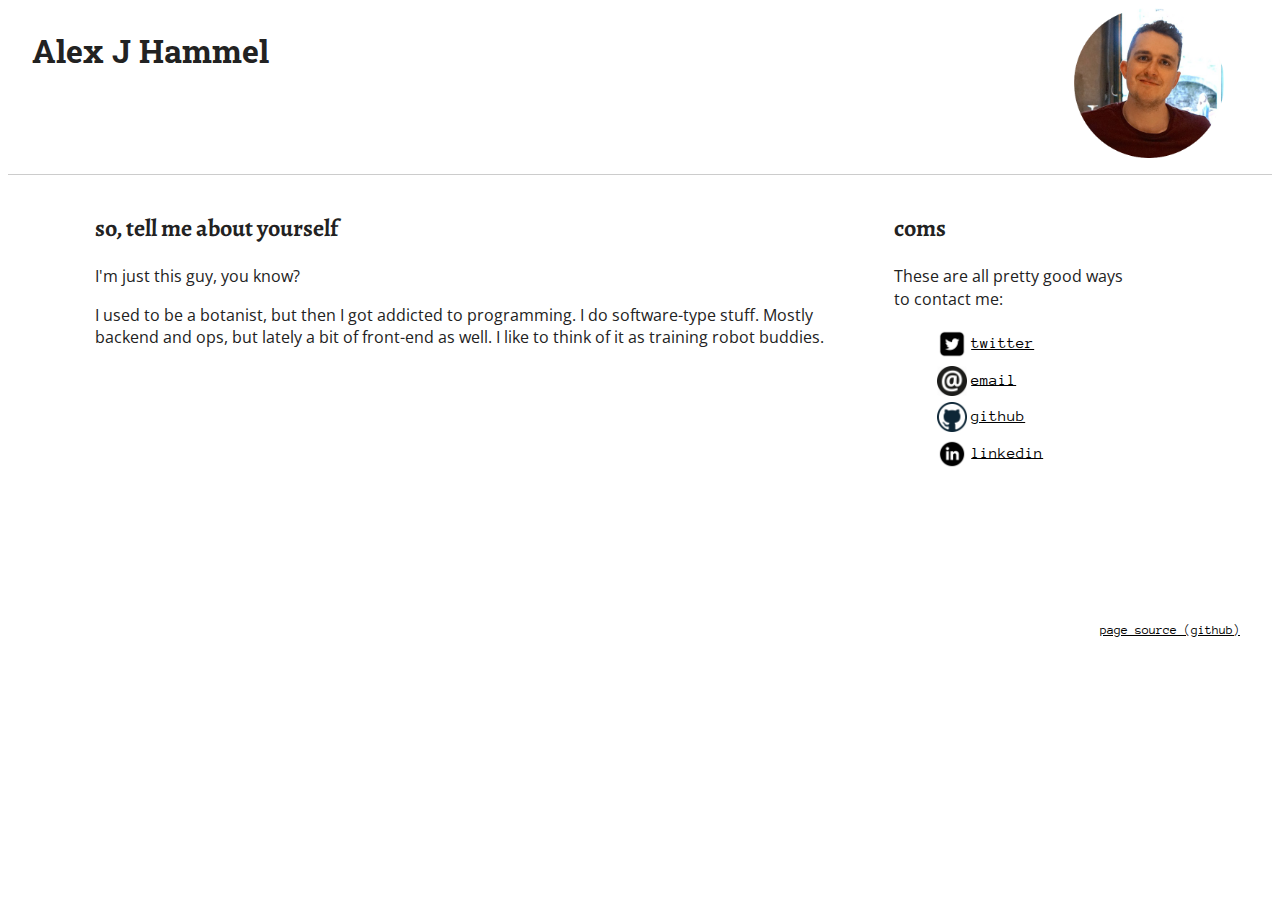
==== src/index.html @ bb95ecae "Remove humility" ====
<!doctype html>
<html class="no-js" lang="en">
    <head>
        <meta charset="utf-8">
        <meta http-equiv="x-ua-compatible" content="ie=edge">
        <title>Alex.J.Hammel</title>
        <meta name="description" content="Alex.J.Hammel">
        <meta name="viewport" content="width=device-width, initial-scale=1">

        <link rel="apple-touch-icon" href="apple-touch-icon.png">
        <!-- Place favicon.ico in the root directory -->

        <link rel="stylesheet" href="css/normalize.css">
        <link rel="stylesheet" href="css/main.css">
        <link href="https://fonts.googleapis.com/css?family=Anonymous+Pro|Open+Sans:300|Roboto+Slab:100|Alegreya:700" rel="stylesheet">
        <script src="js/vendor/modernizr-2.8.3.min.js"></script>
    </head>
    <body>
        <!--[if lt IE 8]>
            <p class="browserupgrade">
            You are using an <strong>outdated</strong> browser. Please <a
            href="http://browsehappy.com/">upgrade your browser</a> to improve
            your experience.</p>
        <![endif]-->

        <div id="wrapper">

            <div class="page-header clearfix">
                <div id="page-title">
                    <h1>Alex J Hammel</h1>
                </div>
                <div id="portrait-box">
                    <img id="portrait" src="img/portrait.png"> 
                </div>
            </div>

            <hr />

            <div class="content-box clearfix">
                <div id="intro">
                    <h2>so, tell me about yourself</h2>
                    <p>
                        I'm just this guy, you know?
                    </p>
                    <p>
                        I used to be a botanist, but then I got addicted to
                        programming. I do software-type stuff. Mostly backend and
                        ops, but lately a bit of front-end as well. I like to
                        think of it as training robot buddies.
                    </p>
                </div>

                <div id="coms">
                    <h2>coms</h2>
                    <p>These are all pretty good ways to contact me:</p>
                    <ul>
                        <li>
                            <img src="img/twitter-square-logo.png" width=30 height=30>
                            <a href="https://twitter.com/alexjhammel">twitter</a>
                        </li>
                        <li>
                            <img src="img/at_sign-512.png" width=30 height=30>
                            <a href="http://www.google.com/recaptcha/mailhide/d?k=01hLirdSQgLoMZgt-70ecaTA==&amp;c=RCjyeDFQOvFrxBR2YWSr_HmWQsWZrgUGtWeeBt_YE38=" onclick="window.open('http://www.google.com/recaptcha/mailhide/d?k\x3d01hLirdSQgLoMZgt-70ecaTA\x3d\x3d\x26c\x3dRCjyeDFQOvFrxBR2YWSr_HmWQsWZrgUGtWeeBt_YE38\x3d', '', 'toolbar=0,scrollbars=0,location=0,statusbar=0,menubar=0,resizable=0,width=500,height=300'); return false;" title="Reveal this e-mail address">email</a>
                        </li>
                        <li>
                            <img src="img/github-512.png" width=30 height=30>
                            <a href="https://github.com/ahammel">github</a>
                        </li>
                        <li>
                            <img src="img/linkedin.png" width=30 height=30>
                            <a href="https://www.linkedin.com/in/alexhammel">linkedin</a>
                        </li>
                    </ul>
                </div>
            </div>
            <div class="push"></div>

        </div> 
        <!-- end wrapper -->

        <div class="footer clearfix">
            <div id="github-link-spacer"></div>
            <div id="github-link-box">
                <small>
                    <a href="https://github.com/ahammel/ahammel.com">page source (github)</a>
                </small>
            </div>
        </div>
    </body>
</html>
---- src/css/main.css ----
/*
 * What follows is the result of much research on cross-browser styling.
 * Credit left inline and big thanks to Nicolas Gallagher, Jonathan Neal,
 * Kroc Camen, and the H5BP dev community and team.
 */

/* ==========================================================================
   Base styles: opinionated defaults
   ========================================================================== */

html {
    color: #222;
    font-size: 1em;
    line-height: 1.4;
}

/*
 * Remove text-shadow in selection highlight:
 * https://twitter.com/miketaylr/status/12228805301
 *
 * These selection rule sets have to be separate.
 * Customize the background color to match your design.
 */

::selection {
    background: #b3d4fc;
    text-shadow: none;
}

/*
 * A better looking default horizontal rule
 */

hr {
    display: block;
    height: 1px;
    border: 0;
    border-top: 1px solid #ccc;
    margin: 1em 0;
    padding: 0;
}

/*
 * Remove the gap between audio, canvas, iframes,
 * images, videos and the bottom of their containers:
 * https://github.com/h5bp/html5-boilerplate/issues/440
 */

audio,
canvas,
iframe,
img,
svg,
video {
    vertical-align: middle;
}

/*
 * Remove default fieldset styles.
 */

fieldset {
    border: 0;
    margin: 0;
    padding: 0;
}

/*
 * Allow only vertical resizing of textareas.
 */

textarea {
    resize: vertical;
}

/* ==========================================================================
   Browser Upgrade Prompt
   ========================================================================== */

.browserupgrade {
    margin: 0.2em 0;
    background: #ccc;
    color: #000;
    padding: 0.2em 0;
}

/* ==========================================================================
   Author's custom styles
   ========================================================================== */

div.wrapper {
    margin: 0 auto -30px;
}

div.page-header {
    margin: 0px auto;
    width: 100%;
}

div.content-box {
    margin: 0px auto;
    width: 90%;
    padding-bottom: 100px;
}

div.push, div.footer{
    height: 30px;
    clear: both;
}


div#page-title {
    float: left;
    margin: 0px auto;
    padding: 0 1.5em;
}

div#portrait-box {
    float: right;
    padding: 0 3em;
    overflow: hidden;
}

img#portrait {
    width: 150px;
    height: auto;
    display: inline;
    margin: 0 auto;
}

div#intro {
    float: left;
    margin: 0px auto;
    padding: 0 1.5em;
    width: 66%;
}

div#coms {
    float: left;
    margin: 0px auto;
    padding: 0 1.5em;
    width: 15em;
}

div#github-link-box {
    float: right;
    padding-right: 2em;
}

/*
 * Fonts
 */

p {
    font-family: 'Open Sans', sans-serif;
}

h1 {
    font-family: 'Roboto Slab', serif;
}

h2 {
    font-family: 'Alegreya', serif;
}

a:link {
    font-family: 'Anonymous Pro', monospace;
    color: #000000;
}

a:visited {
    color: #000000;
}

a:hover {
    text-decoration: none;
}

/* 
 * List styling
 */

ul {
    list-style-type: none;
}

li {
    margin: 0 auto;
    padding: 0.2em;
}

/* ==========================================================================
   Helper classes
   ========================================================================== */

/*
 * Hide visually and from screen readers
 */

.hidden {
    display: none !important;
}

/*
 * Hide only visually, but have it available for screen readers:
 * http://snook.ca/archives/html_and_css/hiding-content-for-accessibility
 */

.visuallyhidden {
    border: 0;
    clip: rect(0 0 0 0);
    height: 1px;
    margin: -1px;
    overflow: hidden;
    padding: 0;
    position: absolute;
    width: 1px;
}

/*
 * Extends the .visuallyhidden class to allow the element
 * to be focusable when navigated to via the keyboard:
 * https://www.drupal.org/node/897638
 */

.visuallyhidden.focusable:active,
.visuallyhidden.focusable:focus {
    clip: auto;
    height: auto;
    margin: 0;
    overflow: visible;
    position: static;
    width: auto;
}

/*
 * Hide visually and from screen readers, but maintain layout
 */

.invisible {
    visibility: hidden;
}

/*
 * Clearfix: contain floats
 *
 * For modern browsers
 * 1. The space content is one way to avoid an Opera bug when the
 *    `contenteditable` attribute is included anywhere else in the document.
 *    Otherwise it causes space to appear at the top and bottom of elements
 *    that receive the `clearfix` class.
 * 2. The use of `table` rather than `block` is only necessary if using
 *    `:before` to contain the top-margins of child elements.
 */

.clearfix:before,
.clearfix:after {
    content: " "; /* 1 */
    display: table; /* 2 */
}

.clearfix:after {
    clear: both;
}

/* ==========================================================================
   EXAMPLE Media Queries for Responsive Design.
   These examples override the primary ('mobile first') styles.
   Modify as content requires.
   ========================================================================== */

@media only screen and (min-width: 35em) {
    /* Style adjustments for viewports that meet the condition */
}

@media print,
       (min-resolution: 1.25dppx),
       (min-resolution: 120dpi) {
    /* Style adjustments for high resolution devices */
}

/* ==========================================================================
   Print styles.
   Inlined to avoid the additional HTTP request:
   http://www.phpied.com/delay-loading-your-print-css/
   ========================================================================== */

@media print {
    *,
    *:before,
    *:after,
    *:first-letter,
    *:first-line {
        background: transparent !important;
        color: #000 !important; /* Black prints faster:
                                   http://www.sanbeiji.com/archives/953 */
        box-shadow: none !important;
        text-shadow: none !important;
    }

    a,
    a:visited {
        text-decoration: underline;
    }

    a[href]:after {
        content: " (" attr(href) ")";
    }

    abbr[title]:after {
        content: " (" attr(title) ")";
    }

    /*
     * Don't show links that are fragment identifiers,
     * or use the `javascript:` pseudo protocol
     */

    a[href^="#"]:after,
    a[href^="javascript:"]:after {
        content: "";
    }

    pre,
    blockquote {
        border: 1px solid #999;
        page-break-inside: avoid;
    }

    /*
     * Printing Tables:
     * http://css-discuss.incutio.com/wiki/Printing_Tables
     */

    thead {
        display: table-header-group;
    }

    tr,
    img {
        page-break-inside: avoid;
    }

    img {
        max-width: 100% !important;
    }

    p,
    h2,
    h3 {
        orphans: 3;
        widows: 3;
    }

    h2,
    h3 {
        page-break-after: avoid;
    }
}
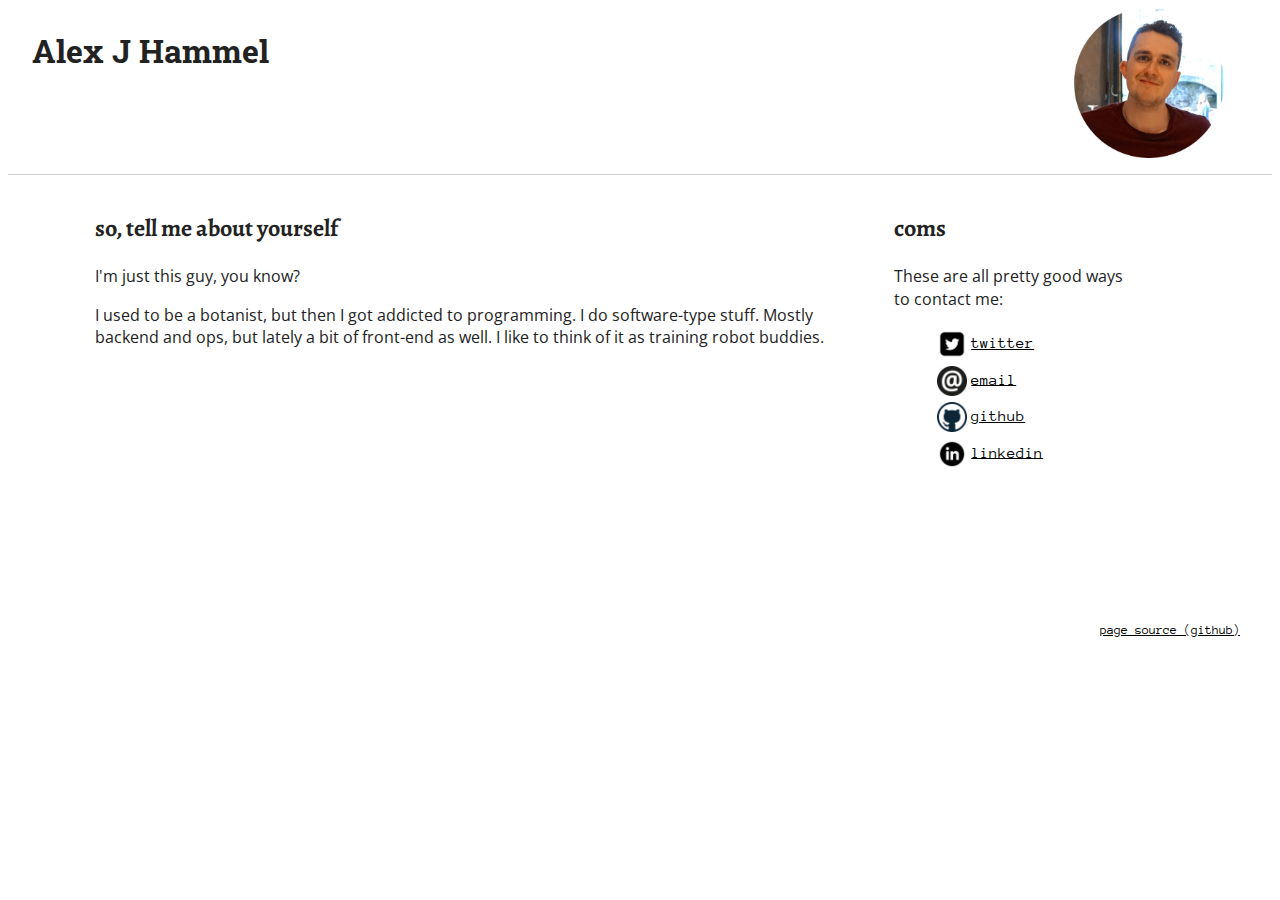
==== commit 799dedf2: "🐛 Upgrade email hider" ====
--- a/src/index.html
+++ b/src/index.html
@@ -30,7 +30,7 @@
                     <h1>Alex J Hammel</h1>
                 </div>
                 <div id="portrait-box">
-                    <img id="portrait" src="img/portrait.png"> 
+                    <img id="portrait" src="img/portrait.png">
                 </div>
             </div>
 
@@ -60,7 +60,7 @@
                         </li>
                         <li>
                             <img src="img/at_sign-512.png" width=30 height=30>
-                            <a href="http://www.google.com/recaptcha/mailhide/d?k=01hLirdSQgLoMZgt-70ecaTA==&amp;c=RCjyeDFQOvFrxBR2YWSr_HmWQsWZrgUGtWeeBt_YE38=" onclick="window.open('http://www.google.com/recaptcha/mailhide/d?k\x3d01hLirdSQgLoMZgt-70ecaTA\x3d\x3d\x26c\x3dRCjyeDFQOvFrxBR2YWSr_HmWQsWZrgUGtWeeBt_YE38\x3d', '', 'toolbar=0,scrollbars=0,location=0,statusbar=0,menubar=0,resizable=0,width=500,height=300'); return false;" title="Reveal this e-mail address">email</a>
+                            <a href="email_invisible.html" onclick="window.open('email_invisible.html', '', 'toolbar=0,scrollbars=0,location=0,statusbar=0,menubar=0,resizable=0,width=500,height=300'); return false;" title="Reveal this e-mail address">email</a>
                         </li>
                         <li>
                             <img src="img/github-512.png" width=30 height=30>
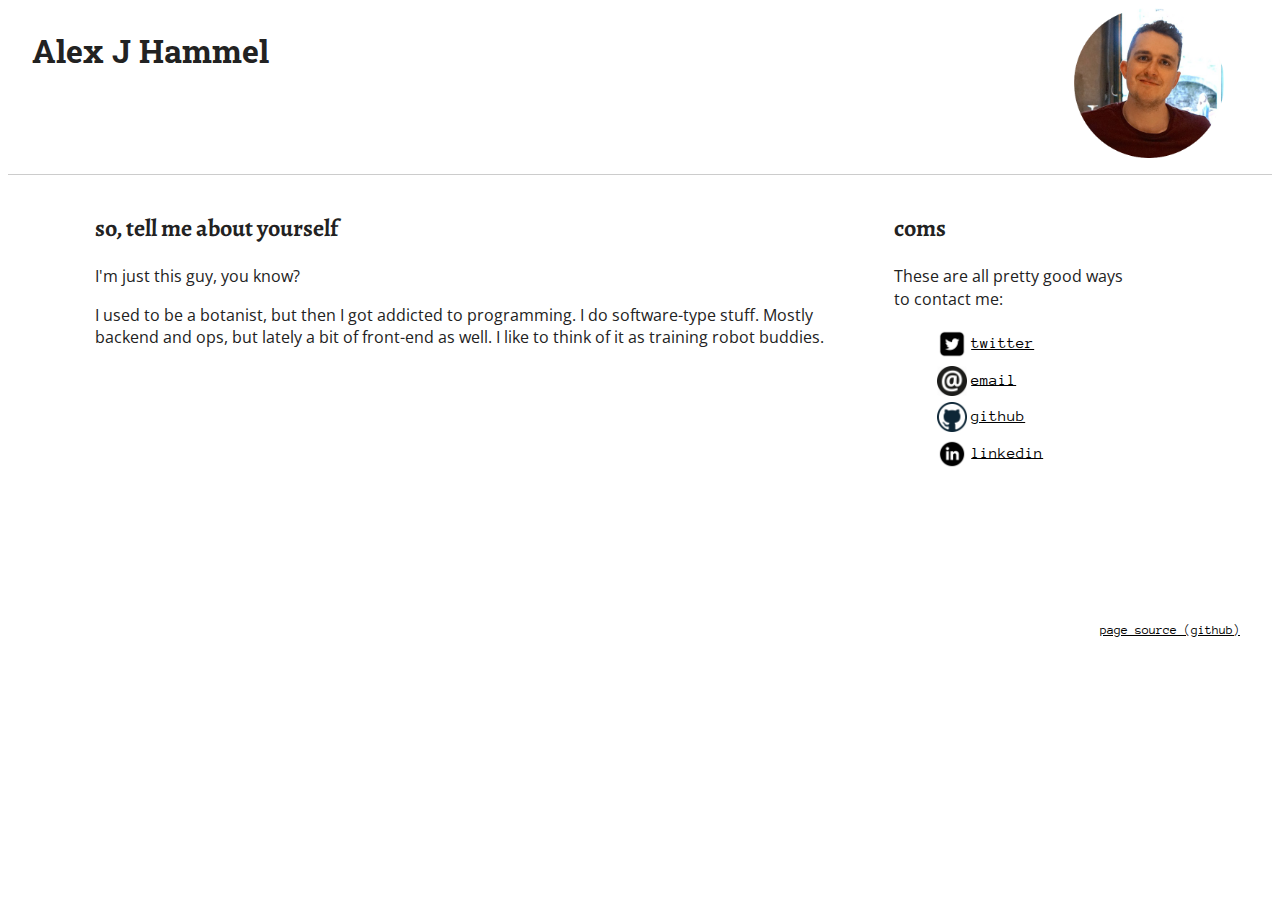
==== commit 16f126d0: "🐛 Don't break up comms line items" ====
--- a/src/index.html
+++ b/src/index.html
@@ -10,10 +10,40 @@
         <link rel="apple-touch-icon" href="apple-touch-icon.png">
         <!-- Place favicon.ico in the root directory -->
 
-        <link rel="stylesheet" href="css/normalize.css">
         <link rel="stylesheet" href="css/main.css">
         <link href="https://fonts.googleapis.com/css?family=Anonymous+Pro|Open+Sans:300|Roboto+Slab:100|Alegreya:700" rel="stylesheet">
         <script src="js/vendor/modernizr-2.8.3.min.js"></script>
+        <script src="https://www.google.com/recaptcha/api.js?render=explicit"></script>
+        <script src="https://ajax.googleapis.com/ajax/libs/jquery/3.3.1/jquery.min.js"></script>
+        <script>
+            function onRequestEmail() {
+                const clientId = grecaptcha.render('g-recaptcha-badge', {
+                    'sitekey': '6LcLepMUAAAAAJHqlSuTYE2X9yBZvihR3iCCHKg8',
+                    'badge': 'inline',
+                    'size': 'invisible'
+                });
+
+                grecaptcha.ready(() => {
+                    grecaptcha.execute(clientId, {action: "homepage"})
+                        .then((token) => {
+                            const form = new FormData();
+                            form.append("g-recaptcha-response", token);
+
+                            $.post(
+                                "https://mailhide.ahammel.com/mailhide-go",
+                                new URLSearchParams(form).toString(),
+                                (response) => {
+                                    if (response.success) {
+                                        const email = response.secret;
+                                        const element = `<a href="mailto:${email}">${email}</a>`;
+                                        $(".email-hidden").replaceWith(element)
+                                    }
+                                }
+                            );
+                        });
+                });
+            }
+        </script>
     </head>
     <body>
         <!--[if lt IE 8]>
@@ -54,19 +84,19 @@
                     <h2>coms</h2>
                     <p>These are all pretty good ways to contact me:</p>
                     <ul>
-                        <li>
+                        <li class="c-comms__li">
                             <img src="img/twitter-square-logo.png" width=30 height=30>
                             <a href="https://twitter.com/alexjhammel">twitter</a>
                         </li>
-                        <li>
+                        <li class="c-comms__li">
                             <img src="img/at_sign-512.png" width=30 height=30>
-                            <a href="email_invisible.html" onclick="window.open('email_invisible.html', '', 'toolbar=0,scrollbars=0,location=0,statusbar=0,menubar=0,resizable=0,width=500,height=300'); return false;" title="Reveal this e-mail address">email</a>
+                            <a class="email-hidden" onclick="onRequestEmail()">email</a>
                         </li>
-                        <li>
+                        <li class="c-comms__li">
                             <img src="img/github-512.png" width=30 height=30>
                             <a href="https://github.com/ahammel">github</a>
                         </li>
-                        <li>
+                        <li class="c-comms__li">
                             <img src="img/linkedin.png" width=30 height=30>
                             <a href="https://www.linkedin.com/in/alexhammel">linkedin</a>
                         </li>
@@ -86,5 +116,6 @@
                 </small>
             </div>
         </div>
+        <div id="g-recaptcha-badge"></div>
     </body>
 </html>
--- a/src/css/main.css
+++ b/src/css/main.css
@@ -176,7 +176,22 @@
     text-decoration: none;
 }
 
-/* 
+.email-hidden {
+    font-family: 'Anonymous Pro', monospace;
+    color: #000000;
+    cursor: pointer;
+    text-decoration: underline;
+}
+
+.email-hidden:hover {
+    text-decoration: none;
+}
+
+.c-comms__li {
+    white-space: nowrap;
+}
+
+/*
  * List styling
  */
 
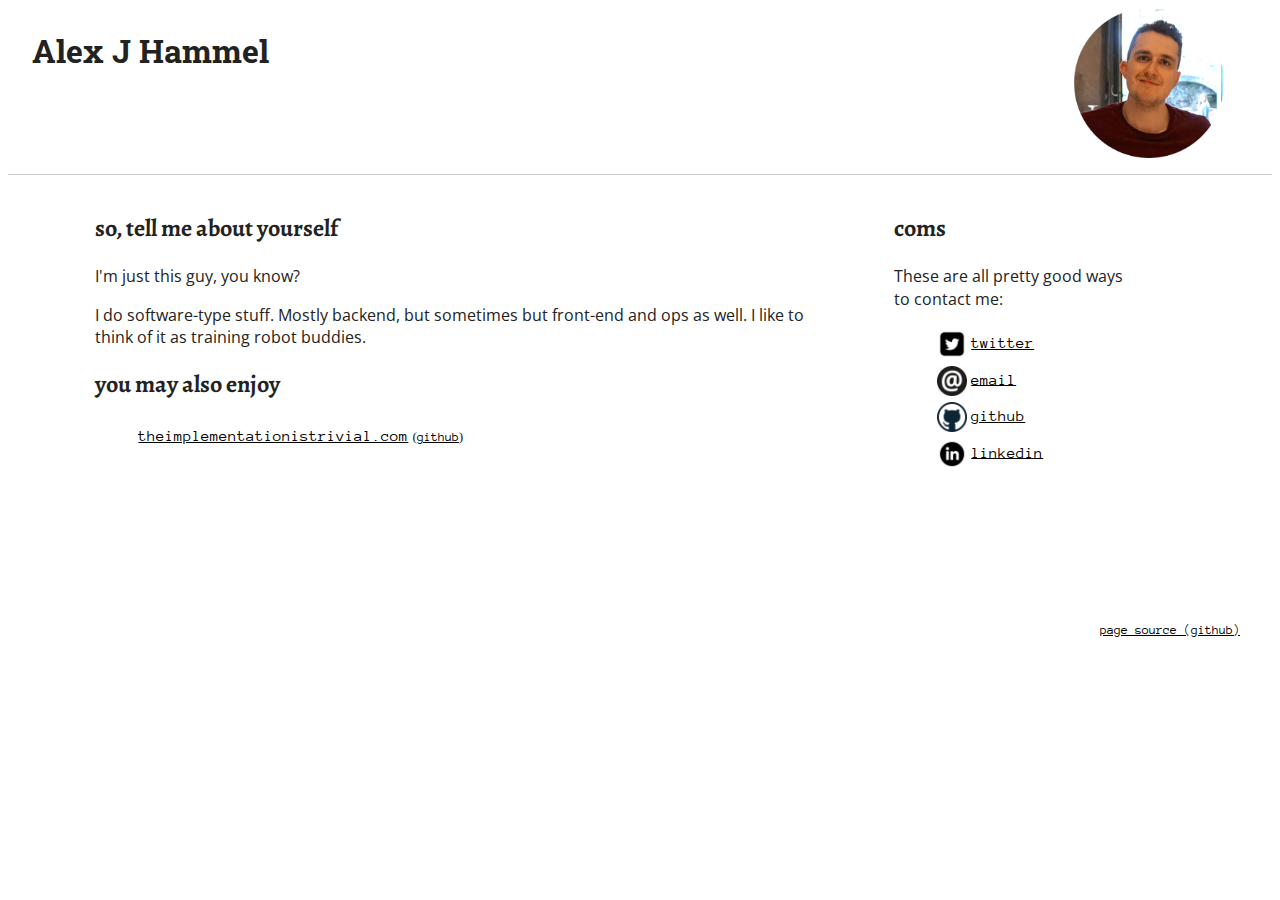
==== commit e5bdff1e: "✨ Add projects section" ====
--- a/src/index.html
+++ b/src/index.html
@@ -67,41 +67,55 @@
             <hr />
 
             <div class="content-box clearfix">
-                <div id="intro">
-                    <h2>so, tell me about yourself</h2>
-                    <p>
-                        I'm just this guy, you know?
-                    </p>
-                    <p>
-                        I used to be a botanist, but then I got addicted to
-                        programming. I do software-type stuff. Mostly backend and
-                        ops, but lately a bit of front-end as well. I like to
-                        think of it as training robot buddies.
-                    </p>
+                <div class="c-content-left">
+                    <div id="intro">
+                        <h2>so, tell me about yourself</h2>
+                        <p>
+                            I'm just this guy, you know?
+                        </p>
+                        <p>
+                            I do software-type stuff. Mostly backend, but
+                            sometimes but front-end and ops as well. I like to
+                            think of it as training robot buddies.
+                        </p>
+                    </div>
+                    <div id="projects">
+                        <h2>you may also enjoy</h2>
+                        <ul>
+                            <li>
+                                <a href="https://theimplementationistrivial.com">theimplementationistrivial.com</a>
+                                <small>
+                                    (<a href="https://github.com/ahammel/TheImplementationIsTrivial">github</a>)
+                                </small>
+                            </li>
+                        </ul>
+
+                    </div>
                 </div>
-
-                <div id="coms">
-                    <h2>coms</h2>
-                    <p>These are all pretty good ways to contact me:</p>
-                    <ul>
-                        <li class="c-comms__li">
-                            <img src="img/twitter-square-logo.png" width=30 height=30>
-                            <a href="https://twitter.com/alexjhammel">twitter</a>
-                        </li>
-                        <li class="c-comms__li">
-                            <img src="img/at_sign-512.png" width=30 height=30>
-                            <a class="email-hidden" onclick="onRequestEmail()">email</a>
-                        </li>
-                        <li class="c-comms__li">
-                            <img src="img/github-512.png" width=30 height=30>
-                            <a href="https://github.com/ahammel">github</a>
-                        </li>
-                        <li class="c-comms__li">
-                            <img src="img/linkedin.png" width=30 height=30>
-                            <a href="https://www.linkedin.com/in/alexhammel">linkedin</a>
-                        </li>
-                    </ul>
-                </div>
+                <div class="c-content-right">
+                    <div class="c-comms">
+                        <h2>coms</h2>
+                        <p>These are all pretty good ways to contact me:</p>
+                        <ul>
+                            <li class="c-comms__li">
+                                <img src="img/twitter-square-logo.png" width=30 height=30>
+                                <a href="https://twitter.com/alexjhammel">twitter</a>
+                            </li>
+                            <li class="c-comms__li">
+                                <img src="img/at_sign-512.png" width=30 height=30>
+                                <a class="email-hidden" onclick="onRequestEmail()">email</a>
+                            </li>
+                            <li class="c-comms__li">
+                                <img src="img/github-512.png" width=30 height=30>
+                                <a href="https://github.com/ahammel">github</a>
+                            </li>
+                            <li class="c-comms__li">
+                                <img src="img/linkedin.png" width=30 height=30>
+                                <a href="https://www.linkedin.com/in/alexhammel">linkedin</a>
+                            </li>
+                        </ul>
+                    </div>
+                    </divc>
             </div>
             <div class="push"></div>
 
--- a/src/css/main.css
+++ b/src/css/main.css
@@ -128,14 +128,14 @@
     margin: 0 auto;
 }
 
-div#intro {
+.c-content-left {
     float: left;
     margin: 0px auto;
     padding: 0 1.5em;
     width: 66%;
 }
 
-div#coms {
+.c-content-right {
     float: left;
     margin: 0px auto;
     padding: 0 1.5em;
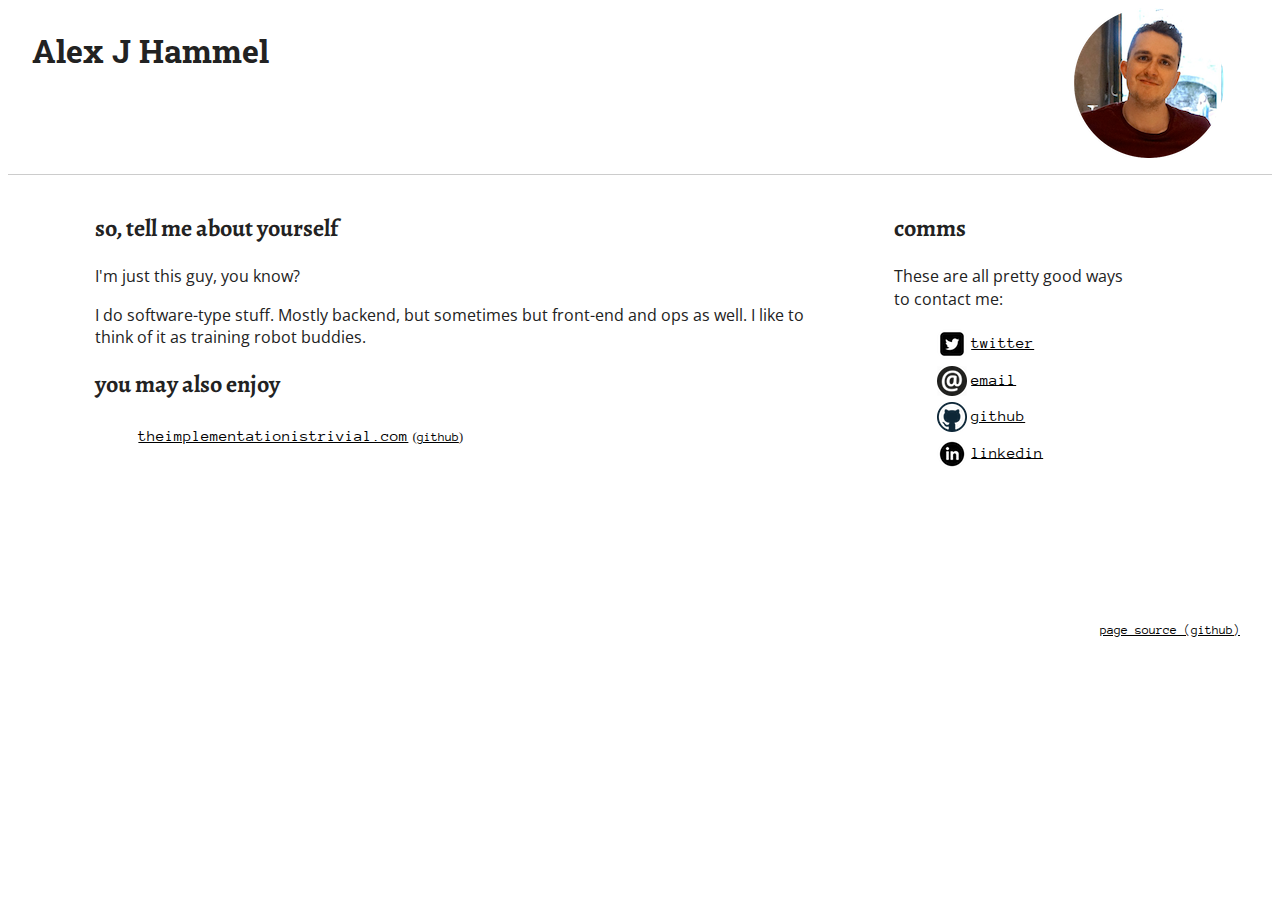
==== commit d8fe019d: "💄 Refactor images" ====
--- a/src/index.html
+++ b/src/index.html
@@ -60,7 +60,7 @@
                     <h1>Alex J Hammel</h1>
                 </div>
                 <div id="portrait-box">
-                    <img id="portrait" src="img/portrait.png">
+                    <img id="portrait" src="img/portrait.png" alt="Portrait of Alex">
                 </div>
             </div>
 
@@ -94,28 +94,28 @@
                 </div>
                 <div class="c-content-right">
                     <div class="c-comms">
-                        <h2>coms</h2>
+                        <h2>comms</h2>
                         <p>These are all pretty good ways to contact me:</p>
                         <ul>
                             <li class="c-comms__li">
-                                <img src="img/twitter-square-logo.png" width=30 height=30>
+                                <img src="img/twitter-square-logo.png" alt="Twitter Logo">
                                 <a href="https://twitter.com/alexjhammel">twitter</a>
                             </li>
                             <li class="c-comms__li">
-                                <img src="img/at_sign-512.png" width=30 height=30>
+                                <img src="img/at_sign.png" alt="@ Symbol">
                                 <a class="email-hidden" onclick="onRequestEmail()">email</a>
                             </li>
                             <li class="c-comms__li">
-                                <img src="img/github-512.png" width=30 height=30>
+                                <img src="img/github.png" alt="GitHub Logo">
                                 <a href="https://github.com/ahammel">github</a>
                             </li>
                             <li class="c-comms__li">
-                                <img src="img/linkedin.png" width=30 height=30>
+                                <img src="img/linkedin.png" alt="LinkedIn Logo">
                                 <a href="https://www.linkedin.com/in/alexhammel">linkedin</a>
                             </li>
                         </ul>
                     </div>
-                    </divc>
+                </div>
             </div>
             <div class="push"></div>
 
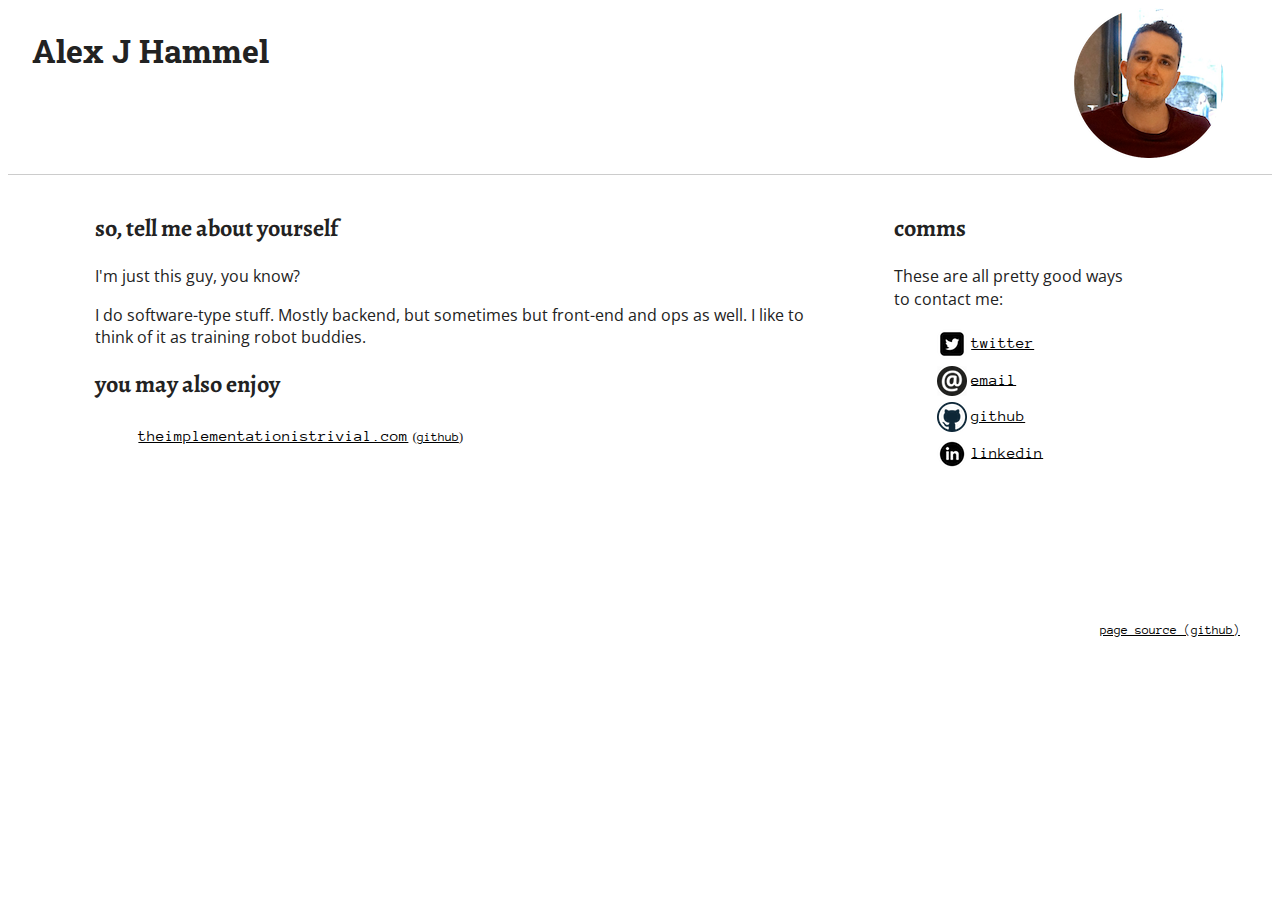
==== commit 33d0a6d3: "🐛 Cache bug: fix size of logos" ====
--- a/src/index.html
+++ b/src/index.html
@@ -98,19 +98,19 @@
                         <p>These are all pretty good ways to contact me:</p>
                         <ul>
                             <li class="c-comms__li">
-                                <img src="img/twitter-square-logo.png" alt="Twitter Logo">
+                                <img class="c-logo" src="img/twitter-square-logo.png" alt="Twitter Logo">
                                 <a href="https://twitter.com/alexjhammel">twitter</a>
                             </li>
                             <li class="c-comms__li">
-                                <img src="img/at_sign.png" alt="@ Symbol">
+                                <img class="c-logo" src="img/at_sign.png" alt="@ Symbol">
                                 <a class="email-hidden" onclick="onRequestEmail()">email</a>
                             </li>
                             <li class="c-comms__li">
-                                <img src="img/github.png" alt="GitHub Logo">
+                                <img class="c-logo" src="img/github.png" alt="GitHub Logo">
                                 <a href="https://github.com/ahammel">github</a>
                             </li>
                             <li class="c-comms__li">
-                                <img src="img/linkedin.png" alt="LinkedIn Logo">
+                                <img class="c-logo" src="img/linkedin.png" alt="LinkedIn Logo">
                                 <a href="https://www.linkedin.com/in/alexhammel">linkedin</a>
                             </li>
                         </ul>
--- a/src/css/main.css
+++ b/src/css/main.css
@@ -145,6 +145,11 @@
 div#github-link-box {
     float: right;
     padding-right: 2em;
+}
+
+.c-logo {
+    width: 30px;
+    height: 30px;
 }
 
 /*
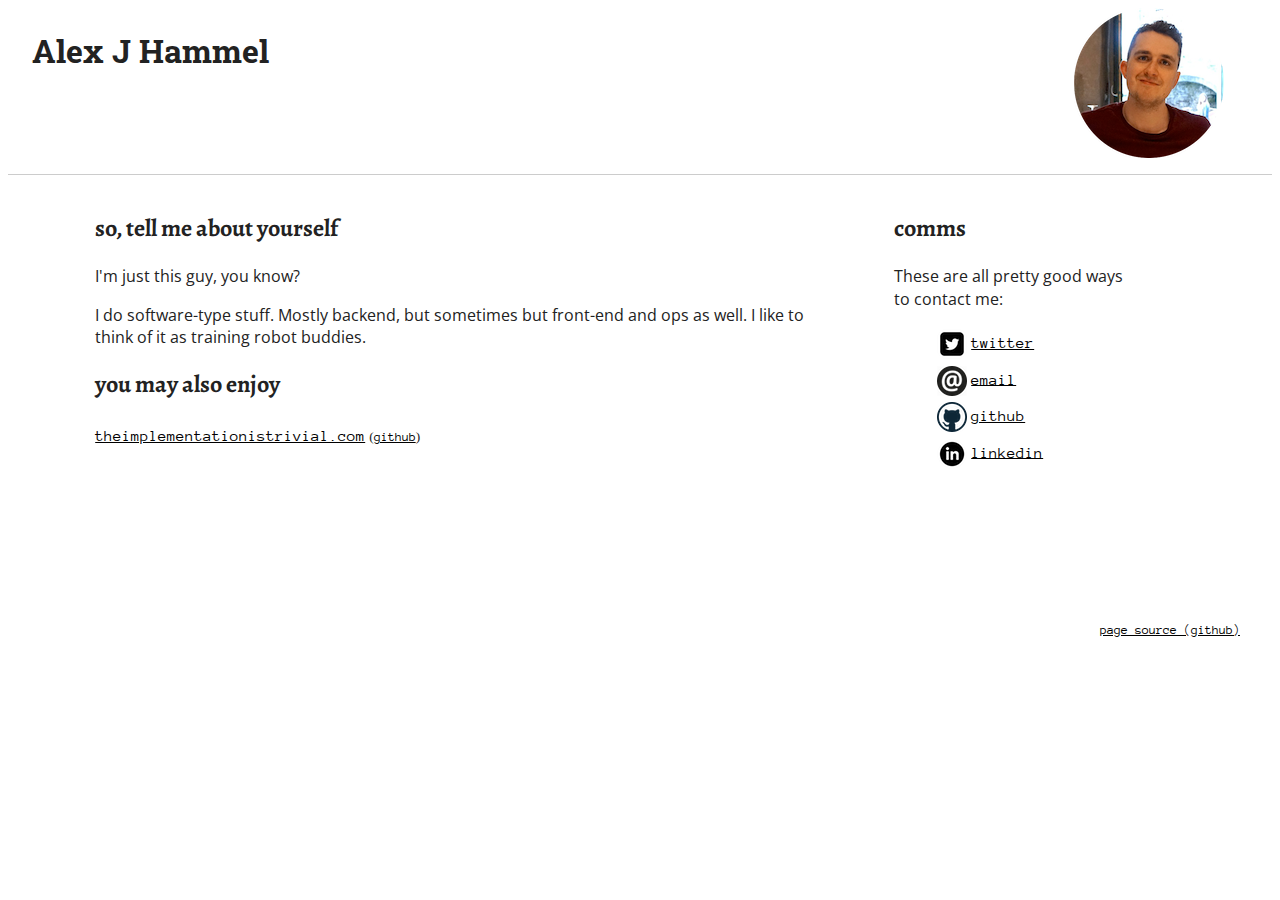
==== commit 23253973: "💄 Remove left padding on projects list" ====
--- a/src/index.html
+++ b/src/index.html
@@ -81,8 +81,8 @@
                     </div>
                     <div id="projects">
                         <h2>you may also enjoy</h2>
-                        <ul>
-                            <li>
+                        <ul class="c-projects-list">
+                            <li class="c-projects-list__item">
                                 <a href="https://theimplementationistrivial.com">theimplementationistrivial.com</a>
                                 <small>
                                     (<a href="https://github.com/ahammel/TheImplementationIsTrivial">github</a>)
--- a/src/css/main.css
+++ b/src/css/main.css
@@ -133,6 +133,14 @@
     margin: 0px auto;
     padding: 0 1.5em;
     width: 66%;
+}
+
+.c-projects-list {
+    padding-left: 0;
+}
+
+.c-projects-list__item {
+    padding-left: 0;
 }
 
 .c-content-right {
